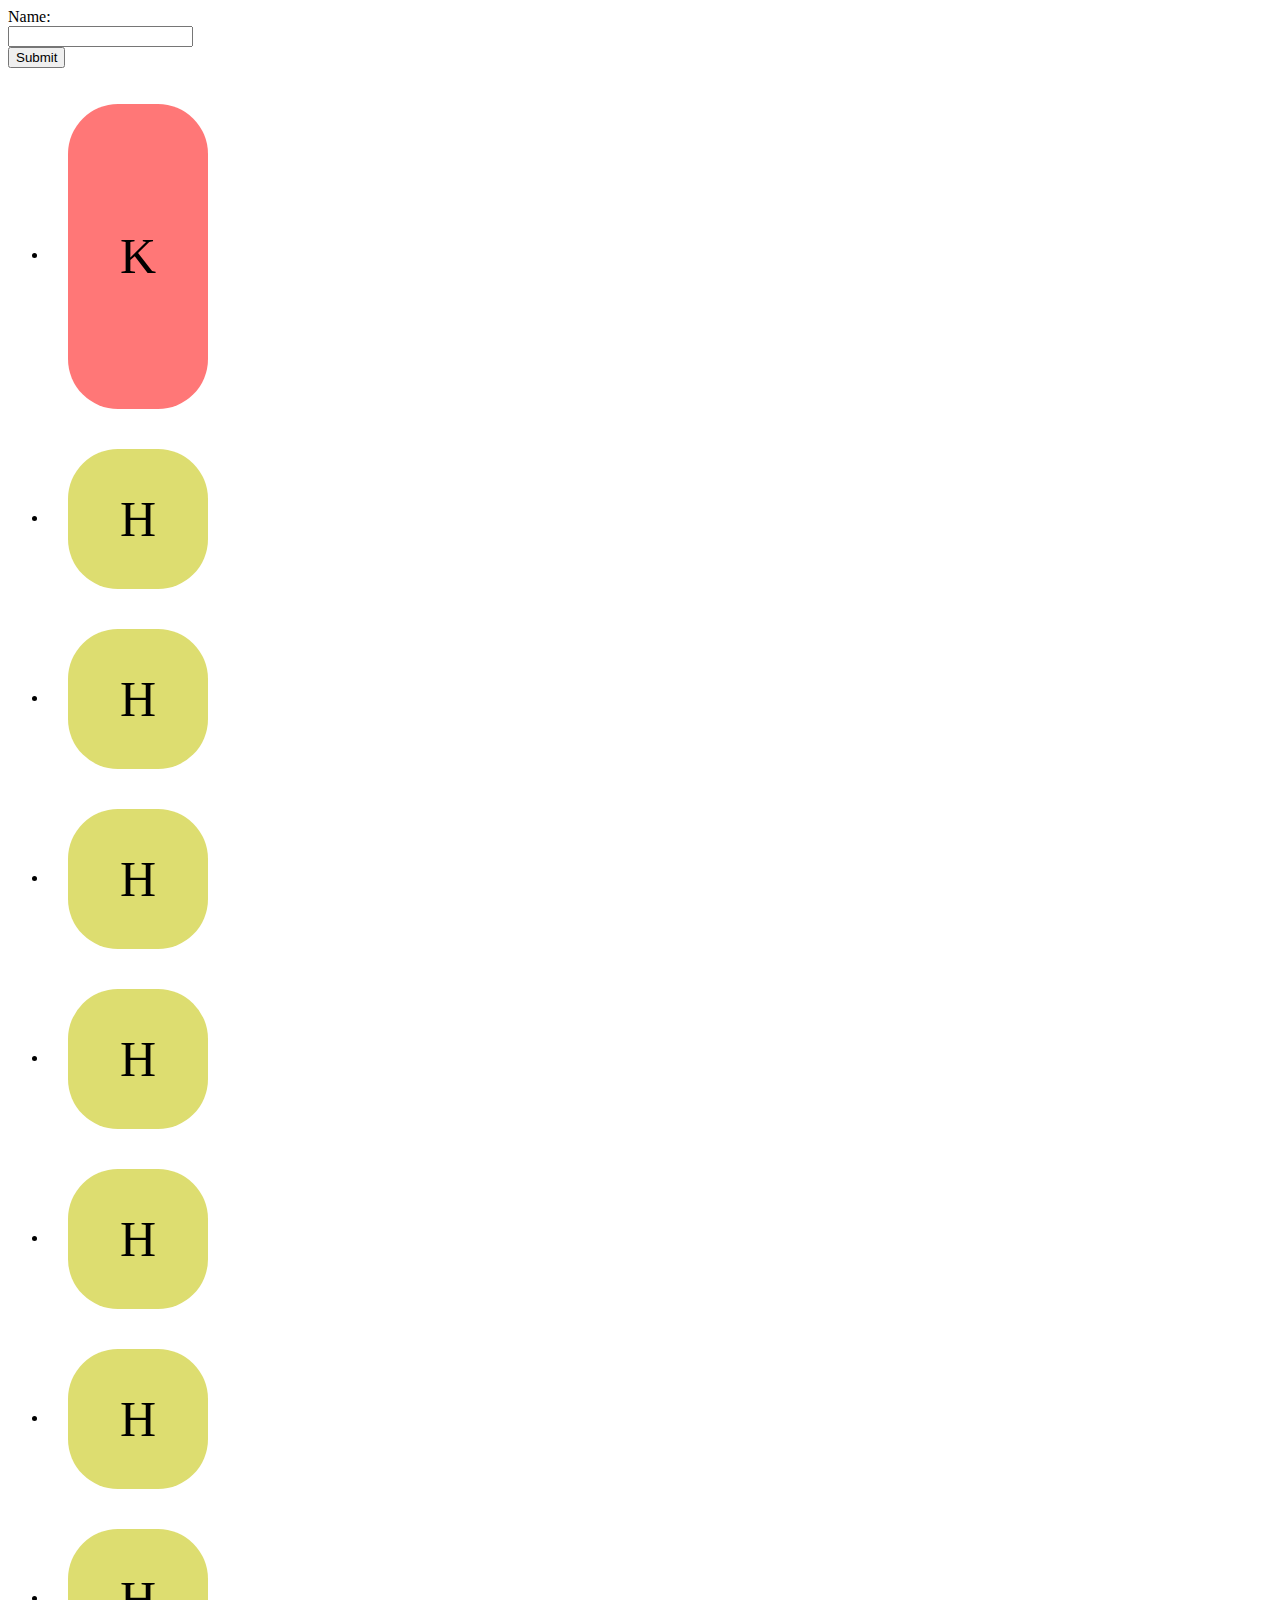
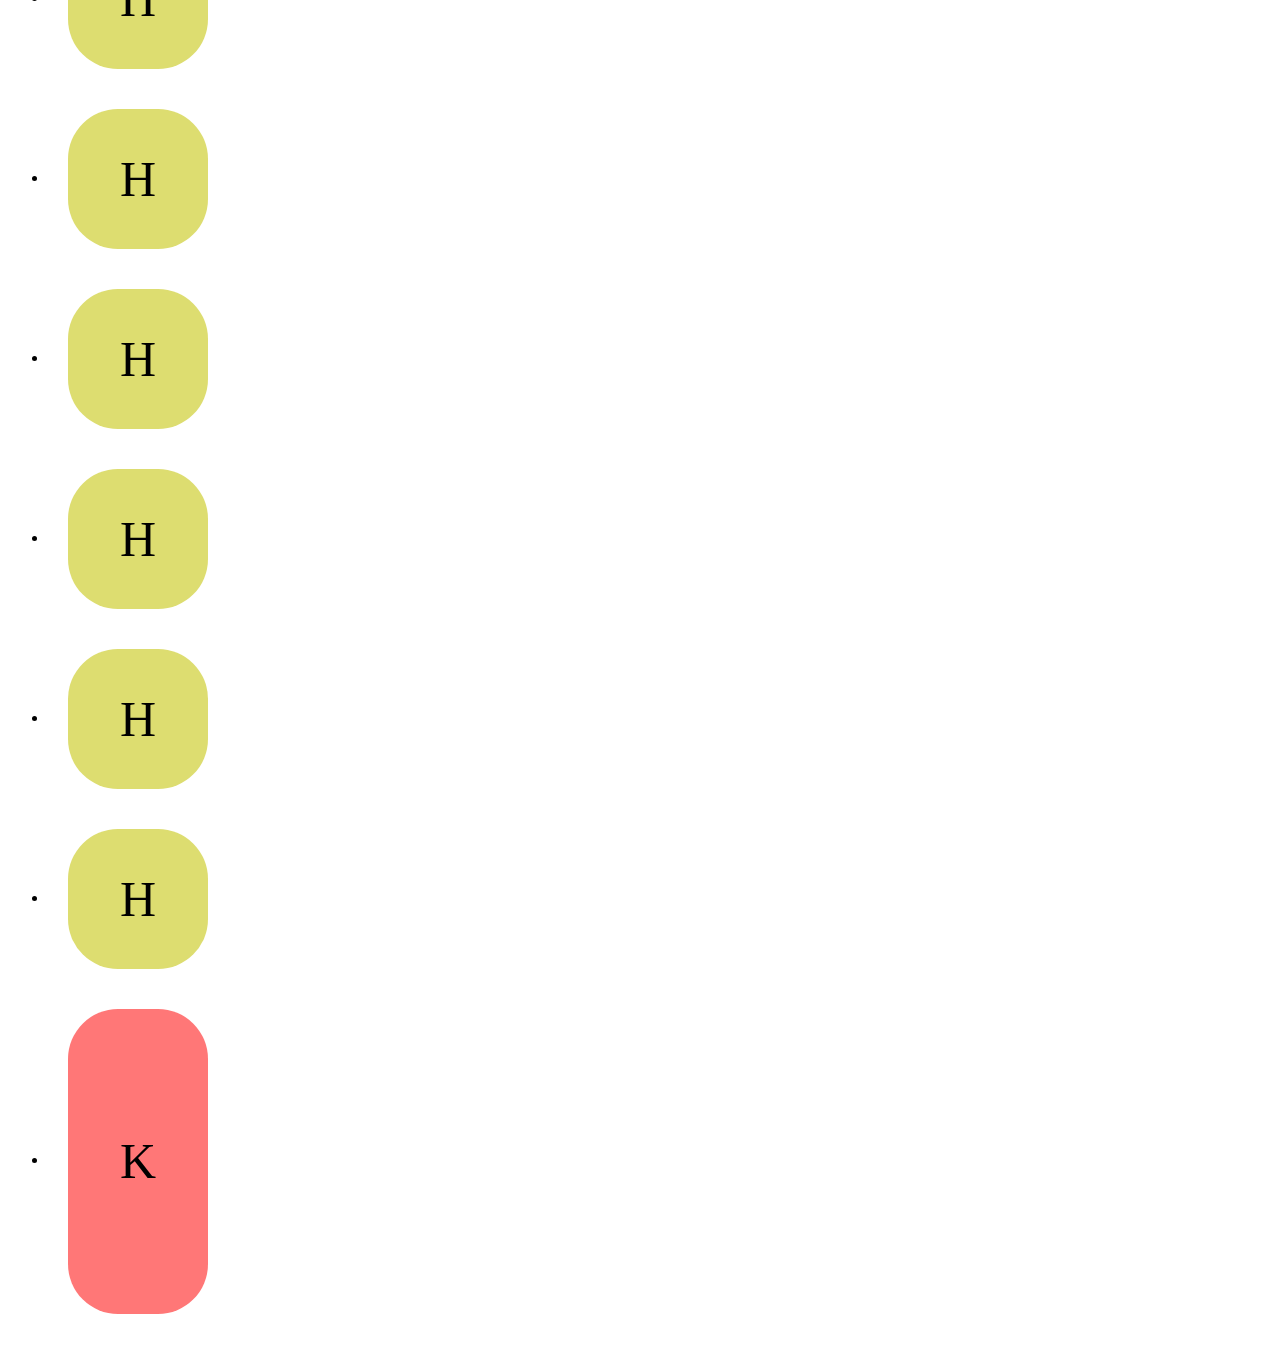
==== src/main/webapp/index.html @ 54a94c52 "De verschillende bestanden zijn beschikbaar maar er zijn nog veel errors" ====
<html>
<head>
<meta http-equiv="Content-Type" content="text/html; charset=ISO-8859-1">
<link rel="stylesheet" type="text/css" href="Style.css">
<title>Mancala</title>
</head>
<body>
	
	<form action="./Session.do" method="post">
		Name:<br>
		<input type="text" name="playerName"/><br>
		<input type="hidden" name="action" value="playerName" />
		<input type="submit" value="Submit"/>
	</form>
	<ul>
	<li><div class="container kalaha">K</div></li>
    <li><div class="container hole">H</div></li>
    <li><div class="container hole">H</div></li>
    <li><div class="container hole">H</div></li>
    <li><div class="container hole">H</div></li>
    <li><div class="container hole">H</div></li>
    <li><div class="container hole">H</div></li>
    <li><div class="container hole">H</div></li>
    <li><div class="container hole">H</div></li>
    <li><div class="container hole">H</div></li>
    <li><div class="container hole">H</div></li>
    <li><div class="container hole">H</div></li>
    <li><div class="container hole">H</div></li>
    <li><div class="container kalaha">K</div></li>
    </ul>
</body>
</html>
---- src/main/webapp/Style.css ----
@charset "ISO-8859-1";

.container {
		display: inline-block;
		text-align: center;
	  	
		vertical-align:middle;
		font-size: 50px;
		color: #000000;
        padding: 0px;
        -webkit-border-radius: 50px;
        margin:20px;
    }
    
    .hole {
 		background-color: #DDDD70;
        width: 140px;
        height: 140px;
        line-height: 140px;
        -webkit-row-count: 2;
	    -moz-row-count: 2;
        row-count: 2;
    }
    
    .kalaha {
    	background-color: #FF7777;
        width: 140px;
        height: 305px;
        line-height: 305px;
    }
    
    .text {
    	
    }
    
    li:nth-child(1) {
  top: 0;
  left: 0;
}
li:nth-child(2) {
  top: 100px;
  left: 0;
}
li:nth-child(3) {
  top: 200px;
  left: 0;
}
li:nth-child(4) {
  top: 0;
  left: 100px;
}
li:nth-child(5) {
  top: 100px;
  left: 100px;
}
li:nth-child(6) {
  top: 200px;
  left: 100px;
}
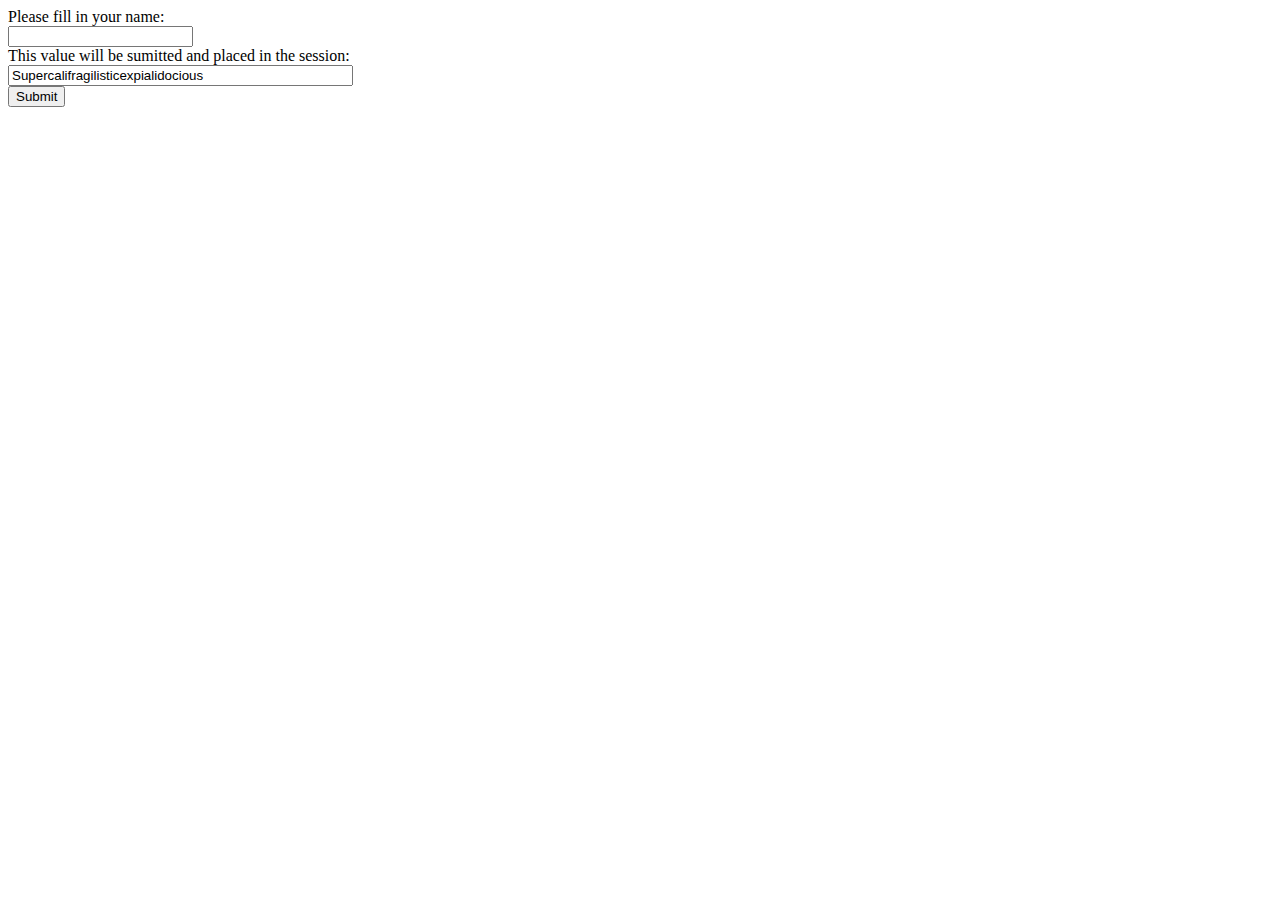
==== commit 4ac561e6: "Meer pogingen gedaan om het werkend te krijgen" ====
--- a/src/main/webapp/index.html
+++ b/src/main/webapp/index.html
@@ -1,32 +1,16 @@
 <html>
 <head>
 <meta http-equiv="Content-Type" content="text/html; charset=ISO-8859-1">
-<link rel="stylesheet" type="text/css" href="Style.css">
-<title>Mancala</title>
+<title>Request Name</title>
 </head>
 <body>
-	
 	<form action="./Session.do" method="post">
-		Name:<br>
-		<input type="text" name="playerName"/><br>
-		<input type="hidden" name="action" value="playerName" />
+		Please fill in your name:<br>
+		<input type="text" name="name"/><br>
+		This value will be sumitted and placed in the session:<br/>
+		<input type="text" name="word" size="40" value="Supercalifragilisticexpialidocious" readonly="readonly"><br/>
+		<input type="hidden" name="action" value="newName"/>
 		<input type="submit" value="Submit"/>
 	</form>
-	<ul>
-	<li><div class="container kalaha">K</div></li>
-    <li><div class="container hole">H</div></li>
-    <li><div class="container hole">H</div></li>
-    <li><div class="container hole">H</div></li>
-    <li><div class="container hole">H</div></li>
-    <li><div class="container hole">H</div></li>
-    <li><div class="container hole">H</div></li>
-    <li><div class="container hole">H</div></li>
-    <li><div class="container hole">H</div></li>
-    <li><div class="container hole">H</div></li>
-    <li><div class="container hole">H</div></li>
-    <li><div class="container hole">H</div></li>
-    <li><div class="container hole">H</div></li>
-    <li><div class="container kalaha">K</div></li>
-    </ul>
 </body>
-</html>
+</html>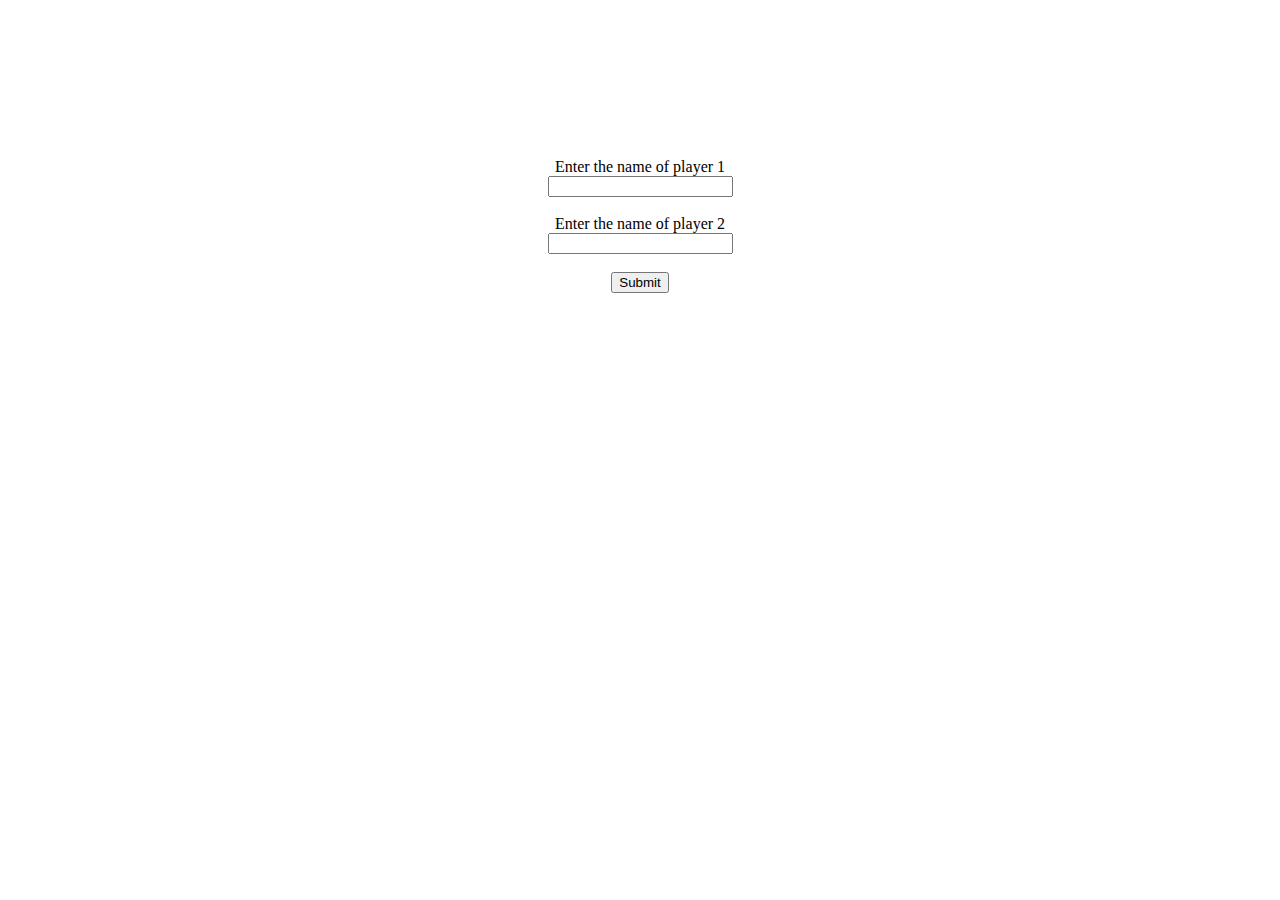
==== commit 3772835b: "Werkend aan de knoppen van het veld" ====
--- a/src/main/webapp/index.html
+++ b/src/main/webapp/index.html
@@ -4,13 +4,15 @@
 <title>Request Name</title>
 </head>
 <body>
-	<form action="./Session.do" method="post">
-		Please fill in your name:<br>
-		<input type="text" name="name"/><br>
-		This value will be sumitted and placed in the session:<br/>
-		<input type="text" name="word" size="40" value="Supercalifragilisticexpialidocious" readonly="readonly"><br/>
-		<input type="hidden" name="action" value="newName"/>
+	
+	<form style="text-align: center;padding: 150px 0;" action="./Session.do" method="post">
+		Enter the name of player 1<br>
+		<input type="text" name="nameP1"/><br><br>
+		Enter the name of player 2<br>
+		<input type="text" name="nameP2"/><br><br>
+		<input type="hidden" name="action" value="newNames"/>
 		<input type="submit" value="Submit"/>
 	</form>
+	
 </body>
 </html>